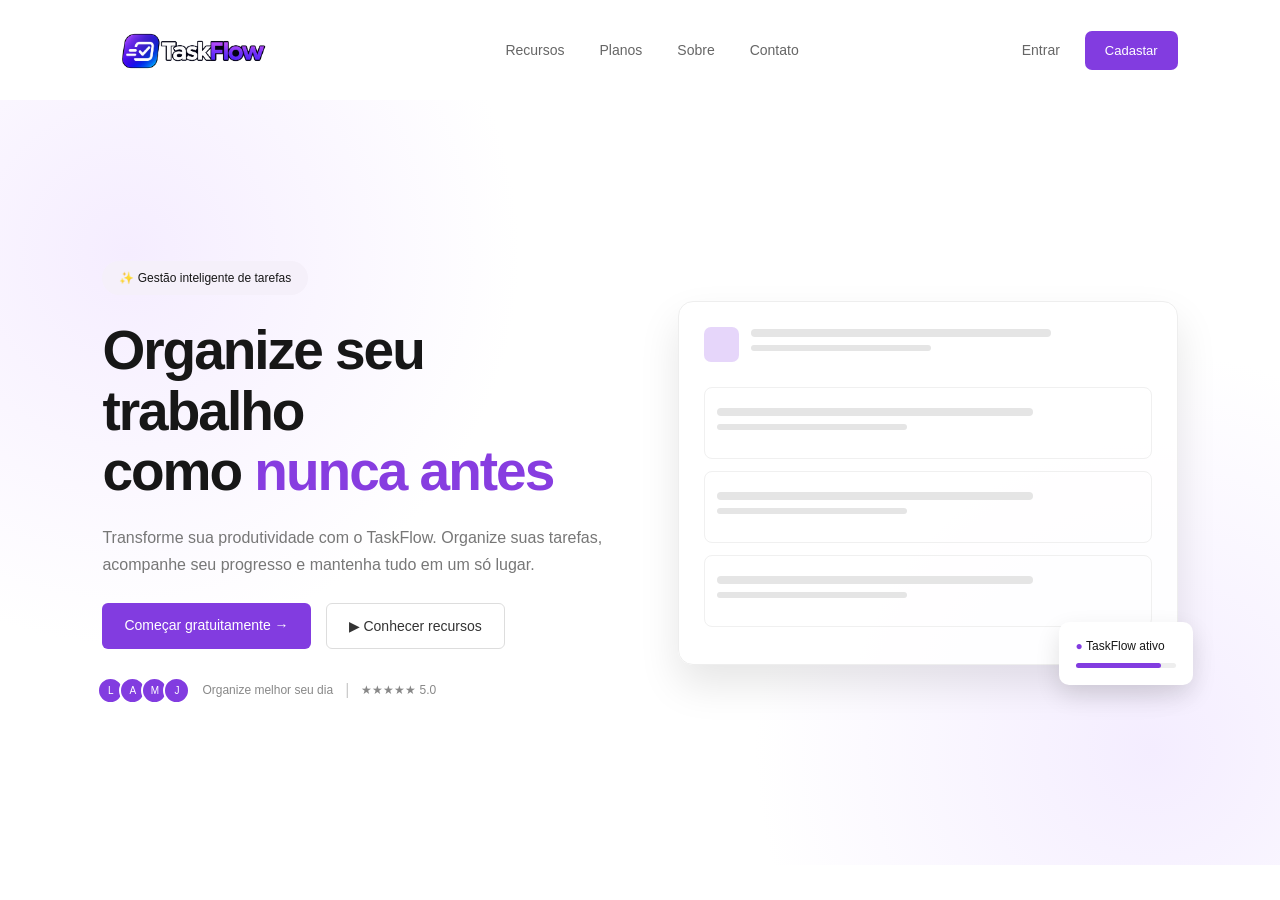
==== TelaInicio/index.html @ c119a2ed "landingpage" ====
<!DOCTYPE html>
<html lang="pt-BR">
<head>
    <meta charset="UTF-8">
    <meta name="viewport" content="width=device-width, initial-scale=1.0">

    <title>TaskFlow | Organize seu trabalho</title>

    <link rel="stylesheet" href="style.css">
</head>
<body>

    <header class="header">
        <nav class="navbar">
            <img src="../img/TaskFlow Gradient Logo.png" alt="Logo do TaskFlow" class="logo">
            
            <ul class="nav-links">
                <li><a href="#features">Recursos</a></li>
                <li><a href="#pricing">Planos</a></li>
                <li><a href="#about">Sobre</a></li>
                <li><a href="#contact">Contato</a></li>
            </ul>

            <div class="nav-buttons">
                <a href="../Login/login.html" class="login">Entrar</a>
                <a href="../Cadastro/cadastro.html"class="btn-small">Cadastar</a>
            </div>
        </nav>
    </header>

    <main class="hero">

        <section class="hero-content">

            <span class="tag">
                ✨ Gestão inteligente de tarefas
            </span>

            <h1>
                Organize seu trabalho
                <br>
                como <span>nunca antes</span>
            </h1>

            <p>
                Transforme sua produtividade com o TaskFlow.
                Organize suas tarefas, acompanhe seu progresso
                e mantenha tudo em um só lugar.
            </p>

            <div class="hero-buttons">
                <a href="../Cadastro/cadastro.html" class="btn-primary">
                    Começar gratuitamente →

                </a>
                </a>

                <a href="#features" class="btn-secondary">
                    ▶ Conhecer recursos
                </a>
            </div>

            <div class="social-proof">
                <div class="avatars">
                    <span>L</span>
                    <span>A</span>
                    <span>M</span>
                    <span>J</span>
                </div>

                <small>Organize melhor seu dia</small>

                <span class="separator">|</span>

                <small>★★★★★ 5.0</small>
            </div>

        </section>

        <section class="hero-image">

            <div class="task-card">

                <div class="task-header">
                    <div class="task-icon"></div>

                    <div class="skeleton">
                        <div class="line large"></div>
                        <div class="line small"></div>
                    </div>
                </div>

                <div class="task-item">
                    <div class="line large"></div>
                    <div class="line small"></div>
                </div>

                <div class="task-item">
                    <div class="line large"></div>
                    <div class="line small"></div>
                </div>

                <div class="task-item">
                    <div class="line large"></div>
                    <div class="line small"></div>
                </div>

            </div>

            <div class="processing">
                <span>●</span> TaskFlow ativo
                <div class="progress">
                    <div></div>
                </div>
            </div>

        </section>

    </main>

    <script src="js/script.js"></script>

</body>
</html>
---- TelaInicio/style.css ----
* {
    margin: 0;
    padding: 0;
    box-sizing: border-box;
}

body {
    font-family: Arial, Helvetica, sans-serif;
    background: #ffffff;
    color: #171717;
}

.header {
    width: 100%;
    padding: 20px 8%;
    img{
        width: 180px;
    height: auto;
    max-height: 60px;
    object-fit: contain;
    display: block;
    }
}

.navbar {
    display: flex;
    align-items: center;
    justify-content: space-between;
}

.logo {
    font-size: 24px;
    font-weight: bold;
    color: #883de5;
    text-decoration: none;
}

.nav-links {
    display: flex;
    gap: 35px;
    list-style: none;
}

.nav-links a,
.login {
    text-decoration: none;
    color: #666;
    font-size: 14px;
    transition: 0.3s;
}

.nav-links a:hover,
.login:hover {
    color: #883de5;
}

.nav-buttons {
    display: flex;
    align-items: center;
    gap: 25px;
}

.btn-small {
    background: #823ce0;
    color: white;
    padding: 12px 20px;
    border-radius: 7px;
    text-decoration: none;
    font-size: 13px;
}

.hero {
    min-height: 85vh;
    padding: 60px 8%;
    display: flex;
    align-items: center;
    justify-content: space-between;
    gap: 60px;
    background:
        radial-gradient(circle at 10% 20%, #f5edff 0, transparent 30%),
        radial-gradient(circle at 90% 85%, #f4edff 0, transparent 30%);
}

.hero-content {
    flex: 1;
    max-width: 550px;
}

.tag {
    display: inline-block;
    background: #f5f0fa;
    padding: 10px 17px;
    border-radius: 30px;
    font-size: 12px;
    margin-bottom: 25px;
}

.hero h1 {
    font-size: clamp(38px, 5vw, 55px);
    line-height: 1.1;
    margin-bottom: 22px;
    letter-spacing: -2px;
}

.hero h1 span {
    color: #873de0;
}

.hero-content p {
    color: #777;
    font-size: 16px;
    line-height: 1.7;
    margin-bottom: 25px;
}

.hero-buttons {
    display: flex;
    gap: 15px;
    flex-wrap: wrap;
}

.btn-primary,
.btn-secondary {
    padding: 14px 22px;
    border-radius: 6px;
    text-decoration: none;
    font-size: 14px;
    transition: 0.3s;
}

.btn-primary {
    background: #823ce0;
    color: white;
}

.btn-primary:hover,
.btn-small:hover {
    background: #6828c4;
    transform: translateY(-2px);
}

.btn-secondary {
    border: 1px solid #ddd;
    color: #333;
    background: white;
}

.btn-secondary:hover {
    border-color: #823ce0;
}

.social-proof {
    display: flex;
    align-items: center;
    gap: 12px;
    margin-top: 28px;
    color: #888;
}

.social-proof small {
    font-size: 12px;
}

.avatars {
    display: flex;
}

.avatars span {
    width: 27px;
    height: 27px;
    background: #823ce0;
    color: white;
    border-radius: 50%;
    display: flex;
    align-items: center;
    justify-content: center;
    font-size: 10px;
    border: 2px solid white;
    margin-left: -5px;
}

.separator {
    color: #ccc;
}

.hero-image {
    flex: 1;
    position: relative;
    max-width: 500px;
}

.task-card {
    background: rgba(255,255,255,0.9);
    padding: 25px;
    border-radius: 15px;
    border: 1px solid #eee;
    box-shadow: 0 20px 40px rgba(0,0,0,0.10);
}

.task-header {
    display: flex;
    gap: 12px;
    align-items: center;
    margin-bottom: 25px;
}

.task-icon {
    width: 35px;
    height: 35px;
    background: #e6d6fa;
    border-radius: 7px;
}

.skeleton {
    flex: 1;
}

.line {
    height: 8px;
    background: #e5e5e5;
    border-radius: 10px;
    margin-bottom: 8px;
}

.line.large {
    width: 75%;
}

.line.small {
    width: 45%;
    height: 6px;
}

.task-item {
    padding: 20px 12px;
    border: 1px solid #f0f0f0;
    border-radius: 8px;
    margin-bottom: 12px;
}

.processing {
    position: absolute;
    right: -15px;
    bottom: -20px;
    background: white;
    padding: 17px;
    border-radius: 10px;
    box-shadow: 0 10px 25px rgba(0,0,0,0.12);
    font-size: 12px;
}

.processing span {
    color: #823ce0;
}

.progress {
    width: 100px;
    height: 5px;
    background: #eee;
    border-radius: 10px;
    margin-top: 10px;
}

.progress div {
    width: 85%;
    height: 100%;
    background: #823ce0;
    border-radius: 10px;
}

/* Responsividade */

@media (max-width: 850px) {

    .nav-links {
        display: none;
    }

    .hero {
        flex-direction: column;
        text-align: center;
        padding-top: 70px;
    }

    .hero-content {
        max-width: 100%;
    }

    .hero-buttons,
    .social-proof {
        justify-content: center;
    }

    .hero-image {
        width: 100%;
        margin-top: 35px;
    }
}

@media (max-width: 480px) {

    .header {
        padding: 18px 5%;
    }

    .logo {
        font-size: 20px;
    }

    .nav-buttons {
        gap: 12px;
    }

    .hero {
        padding: 45px 5%;
    }

    .hero h1 {
        font-size: 38px;
    }

    .hero-content p {
        font-size: 14px;
    }

    .processing {
        right: 0;
    }
}
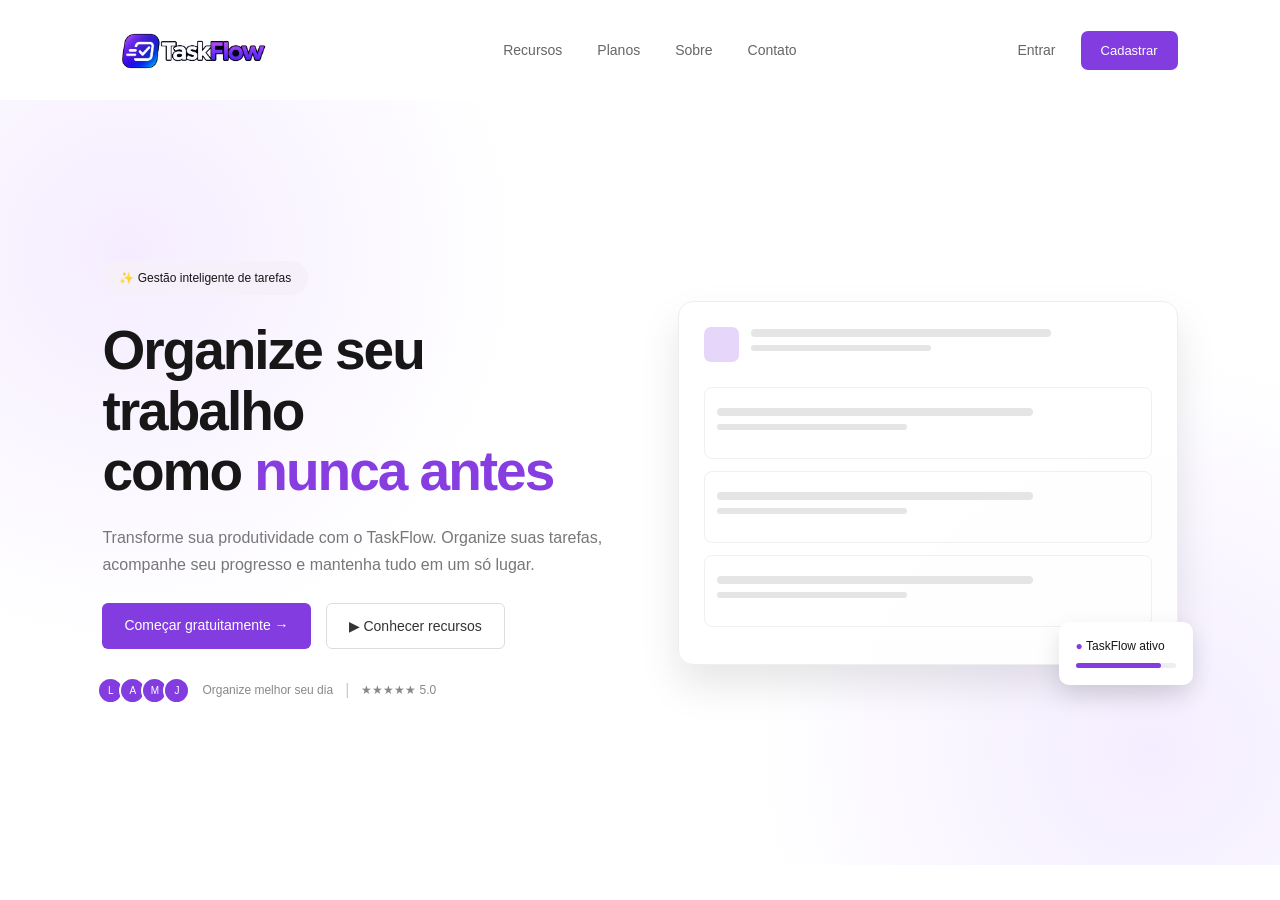
==== commit 528bd59e: "Corrige redirecionamento do login" ====
--- a/TelaInicio/index.html
+++ b/TelaInicio/index.html
@@ -7,14 +7,14 @@
 
     <title>TaskFlow | Organize seu trabalho</title>
 
-    <link rel="stylesheet" href="style.css">
+    <link rel="stylesheet" href="./style.css">
 </head>
 <body>
 
     <header class="header">
         <nav class="navbar">
-            <img src="../img/TaskFlow Gradient Logo.png" alt="Logo do TaskFlow" class="logo">
-            
+           <img src="../img/TaskFlow Gradient Logo.png" alt="Logo do TaskFlow" class="logo">
+
             <ul class="nav-links">
                 <li><a href="#features">Recursos</a></li>
                 <li><a href="#pricing">Planos</a></li>
@@ -23,8 +23,8 @@
             </ul>
 
             <div class="nav-buttons">
-                <a href="../Login/login.html" class="login">Entrar</a>
-                <a href="../Cadastro/cadastro.html"class="btn-small">Cadastar</a>
+               <a href="../Login/login.html" class="login" id="btnLogin">Entrar</a>
+                <a href="../Cadastro/cadastro.html" class="btn-small">Cadastrar</a>
             </div>
         </nav>
     </header>
@@ -52,8 +52,6 @@
             <div class="hero-buttons">
                 <a href="../Cadastro/cadastro.html" class="btn-primary">
                     Começar gratuitamente →
-
-                </a>
                 </a>
 
                 <a href="#features" class="btn-secondary">
@@ -81,7 +79,6 @@
         <section class="hero-image">
 
             <div class="task-card">
-
                 <div class="task-header">
                     <div class="task-icon"></div>
 
@@ -105,7 +102,6 @@
                     <div class="line large"></div>
                     <div class="line small"></div>
                 </div>
-
             </div>
 
             <div class="processing">
@@ -119,7 +115,7 @@
 
     </main>
 
-    <script src="js/script.js"></script>
+    <script src="./inicio.js"></script>
 
 </body>
 </html>
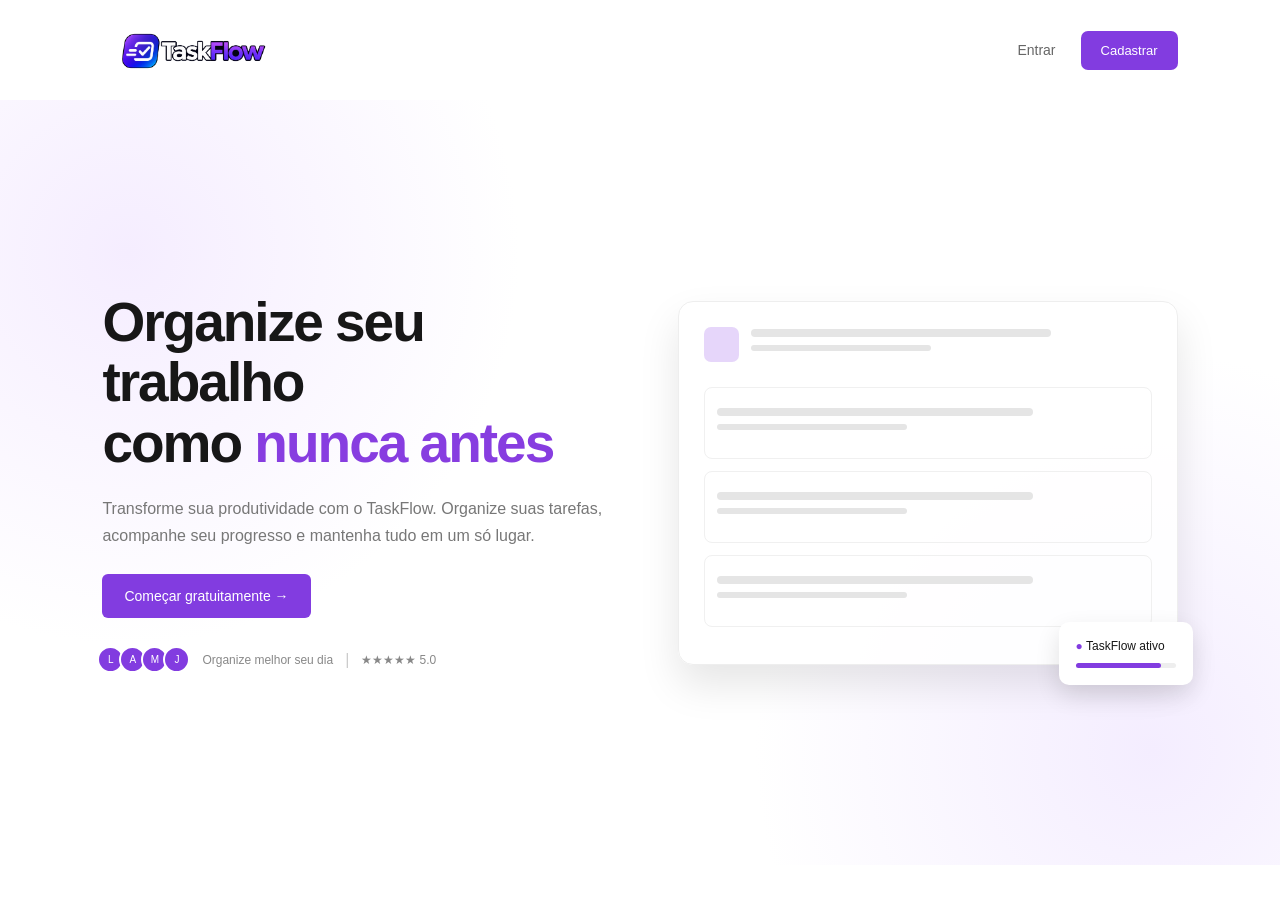
==== commit b920dade: "Pequenas partes modificas" ====
--- a/TelaInicio/index.html
+++ b/TelaInicio/index.html
@@ -14,14 +14,7 @@
     <header class="header">
         <nav class="navbar">
            <img src="../img/TaskFlow Gradient Logo.png" alt="Logo do TaskFlow" class="logo">
-
-            <ul class="nav-links">
-                <li><a href="#features">Recursos</a></li>
-                <li><a href="#pricing">Planos</a></li>
-                <li><a href="#about">Sobre</a></li>
-                <li><a href="#contact">Contato</a></li>
-            </ul>
-
+        
             <div class="nav-buttons">
                <a href="../Login/login.html" class="login" id="btnLogin">Entrar</a>
                 <a href="../Cadastro/cadastro.html" class="btn-small">Cadastrar</a>
@@ -32,10 +25,6 @@
     <main class="hero">
 
         <section class="hero-content">
-
-            <span class="tag">
-                ✨ Gestão inteligente de tarefas
-            </span>
 
             <h1>
                 Organize seu trabalho
@@ -54,9 +43,7 @@
                     Começar gratuitamente →
                 </a>
 
-                <a href="#features" class="btn-secondary">
-                    ▶ Conhecer recursos
-                </a>
+            
             </div>
 
             <div class="social-proof">
--- a/TelaInicio/style.css
+++ b/TelaInicio/style.css
@@ -35,13 +35,7 @@
     color: #883de5;
     text-decoration: none;
 }
-
-.nav-links {
-    display: flex;
-    gap: 35px;
-    list-style: none;
-}
-
+ 
 .nav-links a,
 .login {
     text-decoration: none;
@@ -78,8 +72,8 @@
     justify-content: space-between;
     gap: 60px;
     background:
-        radial-gradient(circle at 10% 20%, #f5edff 0, transparent 30%),
-        radial-gradient(circle at 90% 85%, #f4edff 0, transparent 30%);
+    radial-gradient(circle at 10% 20%, #f5edff 0, transparent 30%),
+    radial-gradient(circle at 90% 85%, #f4edff 0, transparent 30%);
 }
 
 .hero-content {
